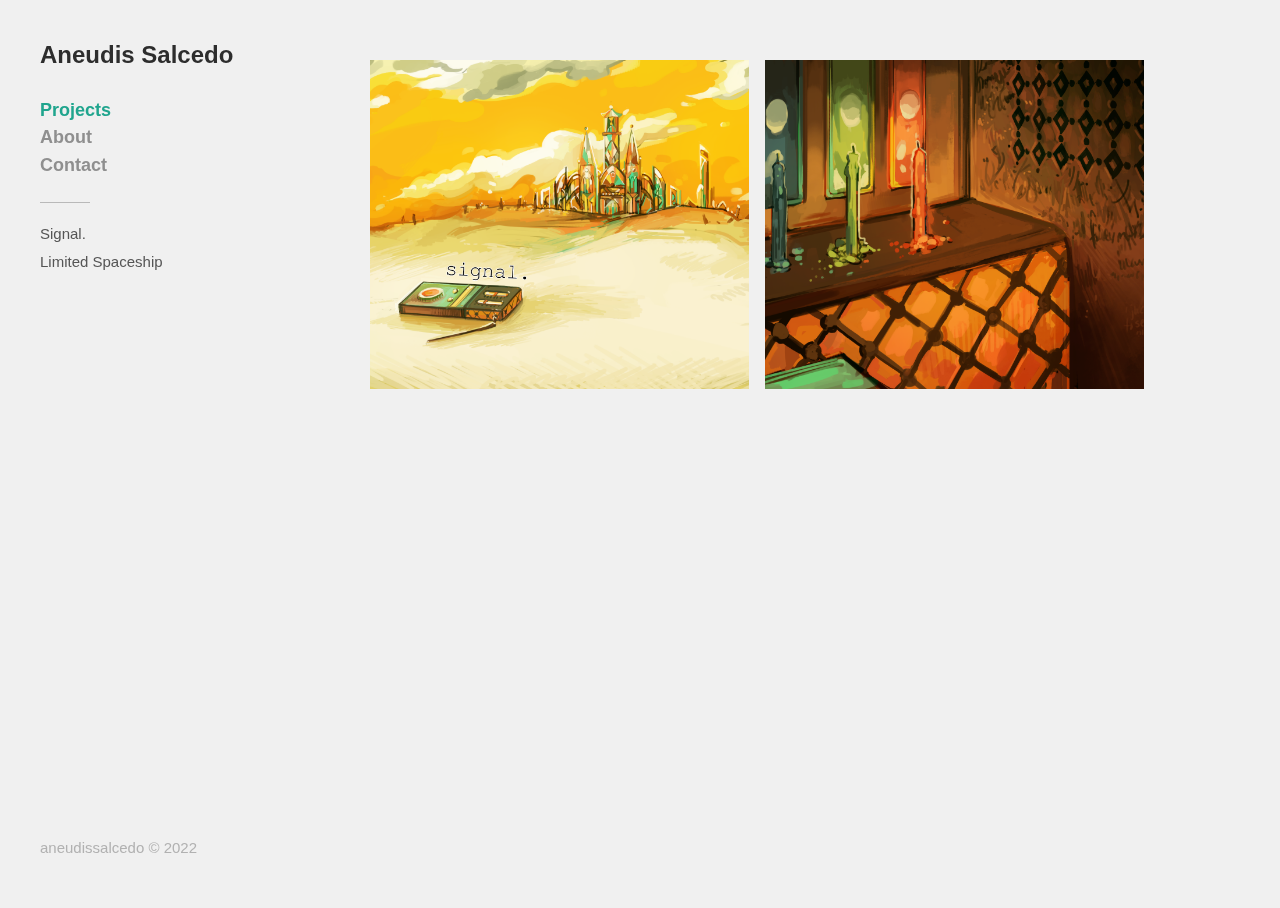
==== index.html @ 77e4090e "Uploaded portfolio to the repo" ====
<!DOCTYPE html>
<html lang="en">
    <!-- HEAD -->
    <head>
        <meta charset="utf-8">
        <meta name="viewport" content="width=device-width">
        <title>Aneudis Salcedo</title>
        <link rel="stylesheet" type="text/css" href="stylesheet/portfolio.css">
    </head>
    
    <!-- BODY -->
    <body class="background">
        <div id="wrapper">
            <!-- LEFT PANEL -->
            <div class="leftPanel">
                <div class="scrollable">
                    <div class="content">
                        <!-- HEADER -->
                        <header>
                            <a href="#"><h1>Aneudis Salcedo</h1></a>
                        </header>
                        <!-- CONTENT-LINKS -->
                        <nav>
                            <!-- SITE-LINKS-->
                            <ul class="siteLinks">
                                <li id="projects" class="current">
                                    <a href="#">Projects</a>
                                </li>
                                <li id="about">
                                    <a href="pages/about.html">About</a>
                                </li>
                                <li id="contact">
                                    <a href="pages/contact.html">Contact</a>
                                </li>
                            </ul>
                            <!-- CONTENT BREAKER -->
                            <hr>
                            <!-- PROJECTS-LINKS -->
                            <ul class="projectsLinks">
                                <li id="project_01">
                                    <a class="thumbnail" href="pages/project_01.html">Signal.</a>
                                </li>
                                <li id="project_02">
                                    <a class="thumbnail" href="#">Limited Spaceship</a>
                                </li>
                            </ul>
                        </nav>
                        <!-- FOOTER -->
                        <footer id="footer">
                            <div>
                                <p>aneudissalcedo &copy; 2022</p>
                            </div>
                        </footer>
                    </div>
                </div>
            </div>

            <!-- RIGHT PANEL -->
            <main role="main">
                <!-- PROJECTS -->
                <ul class="projectSquares">
                    <!-- PROJECT 1 -->
                    <li class="thumbProject">
                        <a class="project_01" href="pages/project_01.html"></a>
                    </li>
                    <!-- PROJECT 2 -->
                    <li class="thumbProject">
                        <a class="project_02" href="#"></a>
                    </li>
                </ul>                
            </main>
        </div>
    </body>
</html>
---- stylesheet/portfolio.css ----
/*==============
    LEFT PANEL
  ==============*/

.background{
    color: #555;
    background-color: #f0f0f0;
}

html, body{
    height: 100%;
}

body{
    font-family: sans-serif;
    line-height: 1.4em;
    display: block;
    margin: 8px;
}

#wrapper{
    position: absolute;
    top: 0;
    right: 0;
    bottom: 0;
    left: 0;
}

div{
    display: block;
}

.leftPanel{
    position: fixed;
    display: block;
    width: 270px;
    top: 0;
    left: 0;
    right: 270px;
    bottom: 0;
    padding: 0;
    z-index: 10;
    box-sizing: border-box;
}

.scrollable{
    padding: 0;
    position: relative;
    height: 100%;
}

.content{
    height: 100%;
    overflow: hidden;
    padding: 40px 10px 40px 40px;
    box-sizing: border-box;
}

.content header{
    display: block;
    padding: 0;
    margin: 0 0 30px;
}

a:link, a:visited{
    text-decoration: none;
    outline: none;
}

a{
    text-decoration: none;
    outline: none;
    cursor: pointer;
}

nav .siteLinks a{
    font-weight: 600;
    color: #8f8f8f;
    font-size: 18px;
    opacity: 1;
}

nav .current a{
    color: #20a58e;
}

nav ul li a{
    padding: 0;
    line-height: 17px;
    font-size: 15px;
    display: inline-block;
    cursor: pointer;
}

nav a{
    color: #555555;
}

nav ul{
    margin: 0 0 25px;
}

.content header a{
    color: #2d2d2d;
}

.content header h1{
    font-weight: 600;
}

h1{
    font-size: 24px;
    line-height: 30px;
}

h1, h2, h3, h4, h5, h6{
    margin: 0;
    padding: 0;
    font-weight: 400;
}

nav{
    text-align: left;
    display: block;
}

.siteLinks{
    padding: 0;
}

ul{
    margin: 0 0 25px;
    list-style: none;
}

ol, ul, li, table, tr, th, td{
    margin: 0;
    padding: 0;
    border: 0;
    vertical-align: baseline;
}

li{
    margin: 0 0 5px;
}

nav hr{
    background-color: #b9b9b9;
    display: block;
    height: 1px;
    width: 50px;
    border: none;
    margin: 0 130px 20px 0;
}

nav::after{
    display: block;
    content: ".";
    clear: both;
    font-size: 0;
    line-height: 0;
    height: 0;
    overflow: hidden;
}

body.light footer{
    background-color: #f0f0f0;
}

#footer{
    display: block;
    position: fixed;
    bottom: 0;
    left: 0;
    width: 220px;
    padding: 0 0 40px 40px;
    font-size: 13px;
    line-height: 1.4em;
}

footer p{
    color: #b1b1b1;
    font-size: 13px;
    line-height: 1.4em;
    margin: 0;
    padding: 0;
    font-size: 15px;
    line-height: 24px;
}

/*=====================
    INDEX RIGHT PANEL
  =====================*/

main{
    display: block;
    position: relative;
    max-width: 1650px;
    min-width: 700px;
    padding: 40px 40px 100px 290px;
    box-sizing: border-box;
    z-index: 1;
    margin: 20px 80px;
}

main ul{
    list-style: decimal;
    list-style-position: outside;
    margin-bottom: 1em;
    padding-left: 20px;
}

main a{
    color: #20a58e;
}

.projectSquares{
    width: 100%;
    max-width: 976px;
    margin: -8px -8px 0 -8px;
    padding-left: 0;
}

.thumbProject{
    display: block;
    position: relative;
    text-align: center;
    width: calc(50% - 16px);
    float: left;
    margin: 8px 8px -40px 8px;
    box-sizing: border-box;
    z-index: 1;
}

.projectSquares .thumbProject::after{
    padding-top: 100%;
    display: block;
    content: '';
}

.thumbProject a{
    position: absolute;
    display: block;
    top: 0px;
    left: 0px;
    right: 0px;
    bottom: 50px;
    background-size: cover;
    background-position: center;
    background-repeat: no-repeat;
}

/*=============================
    IMAGE PROJECTS-RIGHT PANEL
  =============================*/

.project_01{
    background-image: url("../images/project_01/signal..png");
}

.project_02{
    background-image: url("../images/project_01/Confessional.png");
}

/*============================
    PROJECT IMAGE-PAGE PANEL
  ============================*/

.projectInside{
    text-align: center;
    margin: 0 0 40px;
    max-width: 960px;
}

.projectInside div{
    display: block;
    position: relative;
    width: 100%;
    margin: 0 auto 25px;
}

.imageBox{
    display: block;
    position: relative;
    box-sizing: border-box;
}

.imageBox img{
    top: 0;
    left: 0;
    width: 70%;
    height: 70%;
}

/*============================
    PROJECT DETAIL-PAGE PANEL
  ============================*/

body.light .details{
    border-top: 1px solid #e5e4d9;
}

.details{
    padding: 30px 0 0;
    margin-bottom: 30px;
    max-width: 960px;
    overflow: auto;
    margin-left: 100px;
}

.details .col{
    width: 50%;
    float: left;
    box-sizing: border-box;
    padding: 0 30px 20px 0;
}

.details p{
    margin: 0 0 1em;
    font-size: 15px;
    width: 85%;
    overflow: hidden;
    text-overflow: ellipsis;
}

.details table{
    border: none;
    border-collapse: collapse;
    border-spacing: 0px;
    width: 100%;
}

.details tr:nth-child(2n+1){
    background-color: rgba(255, 255, 255, 0.5);
}

.details table td{
    padding: 8px;
}

.details table td .text{
    vertical-align: middle;
}

.details h5{
    color: #b1b1b1;
    padding-top: 3px;
    font-size: 13px;
    line-height: 18px;
    font-style: italic;
}

.details table .url{
    display: block;
    max-width: 350px;
    white-space: nowrap;
    overflow: hidden;
    text-overflow: ellipsis;
    font-style: italic;
}

.details .url a{
    font-style: italic;
    opacity: 1;
}

/*=======================
    CONTACT RIGHT PANEL
  =======================*/

.contact{
    position: relative;
    max-width: 960px;
}

.form{
    margin: 0 0 50px;
    width: 100%;
    padding: 0px 0 0;
}

.contact h1{
    color: #555;
}

.form h1{
    padding: 0px 0 40px;
}

p{
    margin: 0;
    padding: 0;
    font-size: 15px;
    line-height: 24px;
}

.form .field{
    position: relative;
    margin: 0 0 10px;
}

.form .field:first-child, .form .field:nth-child(2){
    height: 52px;
}

.form .fieldMessage{
    margin: 0 0 20px;
}

.form label{
    display: block;
    font-size: 12px;
    text-transform: uppercase;
    position: absolute;
    top: 0;
    right: 0;
    height: 52px;
    line-height: 52px;
    visibility: hidden;
    opacity: 0;
    transition: margin 0.08s ease-out;
    margin-right: 0px;
}

.form input, .form textarea{
    border: solid 1px #d4d3c9;
    background-color: #fff;
    color: #555;
}

.form input, .form textarea{
    display: block;
    font-size: 16px;
    line-height: 22px;
    width: 100%;
    height: 52px;
    padding: 15px 180px 15px 17px;
    margin: 0;
    border: none;
    box-shadow: none;
    border-radius: 0px;
    box-sizing: border-box;
}

input, textarea, button{
    font-family: 'Source Sans Pro', 'sans-serif';
}

.form .message{
    display: block;
    font-size: 12px;
    color: #c14343;
    text-transform: uppercase;
    position: absolute;
    top: 0;
    right: 0;
    height: 52px;
    line-height: 52px;
    font-style: normal;
    visibility: hidden;
    opacity: 0;
    transition: margin 0.1s ease-out;
    margin-right: 0px;
}

.form textarea{
    height: 250px;
}

.form button{
    color: #fff;
    background-color: #8f8f8f;
}

.form button{
    font-size: 18px;
    width: 100%;
    height: 60px;
    line-height: 60px;
    opacity: 1;
    padding: 0;
    border-radius: 5px;
}

button{
    border: none;
    cursor: pointer;
    text-decoration: none;
}

#contactForm .confirmed{
    opacity: 0;
    visibility: hidden;
    height: 0;
    transition: opacity 0.3s, visibility 0s 0.3s;
}

.contact .details{
    width: 100%;
    margin: 0 0 50px;
    position: inherit;
}

.details{
    padding: 30px 0 0;
    margin-bottom: 30px;
    max-width: 960px;
    overflow: auto;
}

.contact .details .col{
    width: 50%;
    float: left;
}

.contact .details h1{
    margin: 0 0 20px;
}

/*=======================
    ABOUT RIGHT PANEL
  =======================*/

.about{
    padding: 0px 40px;
    max-width: 960px;
    box-sizing: border-box;
    /*margin: 20px 100px;*/
}

.about .blockInfo{
    border-bottom: solid 1px #b9b9b9;
    color: #b8b8b1;
    padding: 40px 50px 25px 0;
    min-height: 32px;
}

.about .blockInfo a{
    position: relative;
    padding-right: 0;
}

.about .blockInfo:first-child{
    padding-top: 20px;
}

.about .blockInfo .resumeLink{
    display: block;
    position: absolute;
    right: 250px;
    height: 40px;
    line-height: 40px;
    padding: 0 17px;
    font-size: 15px;
    font-weight: 600;
    border-radius: 5px;
    cursor: pointer;
    z-index: 100;
}

.about .blockInfo .resumeLink{
    background-color: #8F8F8F;
    color: #fff;
}

.about .blockInfo .row:nth-child(1), .about .blockInfo .row:nth-child(2){
    padding-right: 250px;
}

.about .row{
    position: relative;
    padding-left: 0px;
}

.about h5{
    color: #b1b1b1;
    line-height: 24px;
    float: none;
    margin: 0;
    width: 100px;
    position: inherit;
    text-align: left;
    font-style: italic;
}

.about .blockInfo p{
    padding: 0 0 8px;
}

.about p{
    color: #555;
    line-height: 24px;
    font-size: 15px;
}

p{
    margin: 0;
}
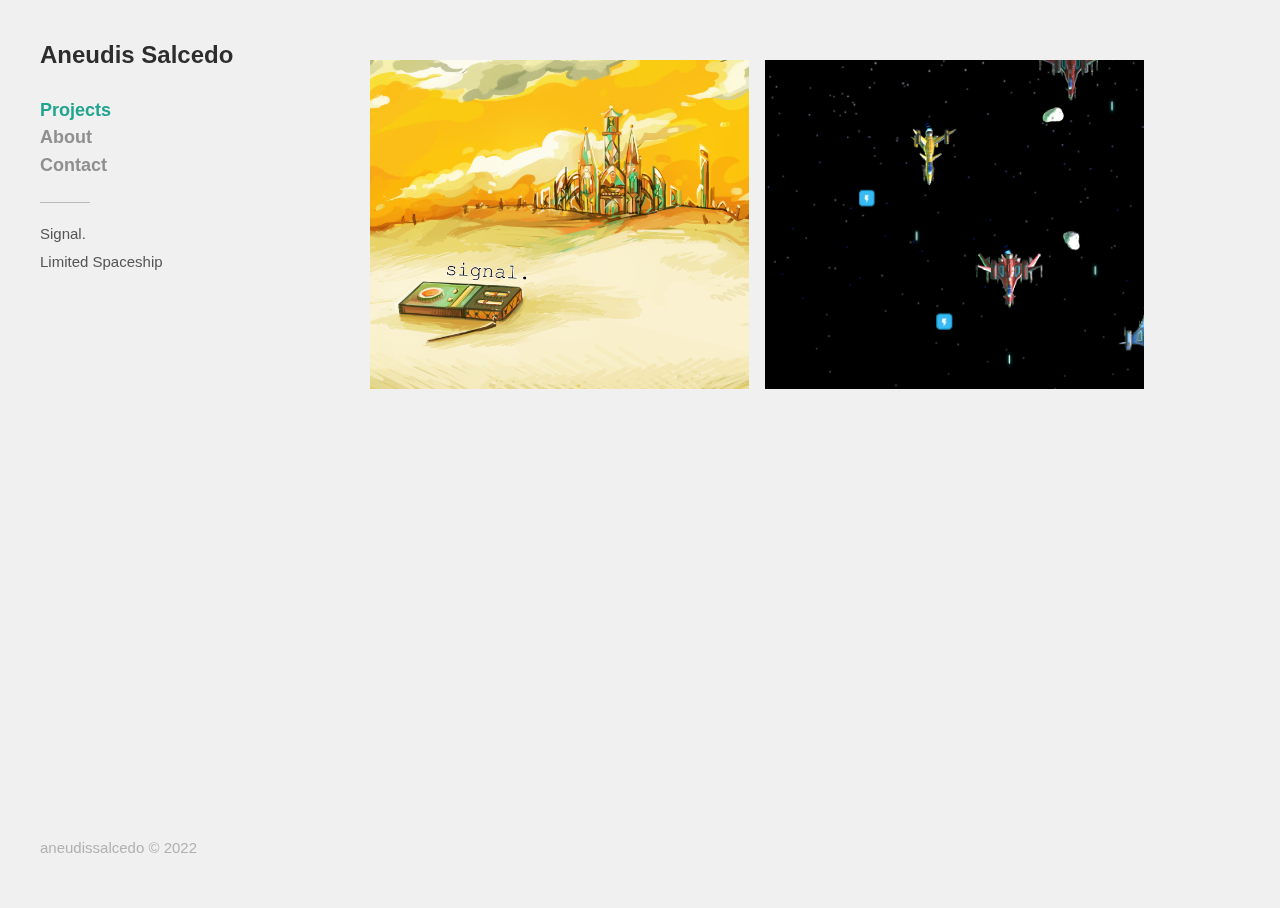
==== commit 931ea460: "Added Limited Spacechip as the project_02 in the portfolio." ====
--- a/index.html
+++ b/index.html
@@ -41,7 +41,7 @@
                                     <a class="thumbnail" href="pages/project_01.html">Signal.</a>
                                 </li>
                                 <li id="project_02">
-                                    <a class="thumbnail" href="#">Limited Spaceship</a>
+                                    <a class="thumbnail" href="pages/project_02.html">Limited Spaceship</a>
                                 </li>
                             </ul>
                         </nav>
@@ -65,7 +65,7 @@
                     </li>
                     <!-- PROJECT 2 -->
                     <li class="thumbProject">
-                        <a class="project_02" href="#"></a>
+                        <a class="project_02" href="pages/project_02.html"></a>
                     </li>
                 </ul>                
             </main>
--- a/stylesheet/portfolio.css
+++ b/stylesheet/portfolio.css
@@ -259,7 +259,7 @@
 }
 
 .project_02{
-    background-image: url("../images/project_01/Confessional.png");
+    background-image: url("../images/project_02/LimitedSpaceshipGameView01.png");
 }
 
 /*============================
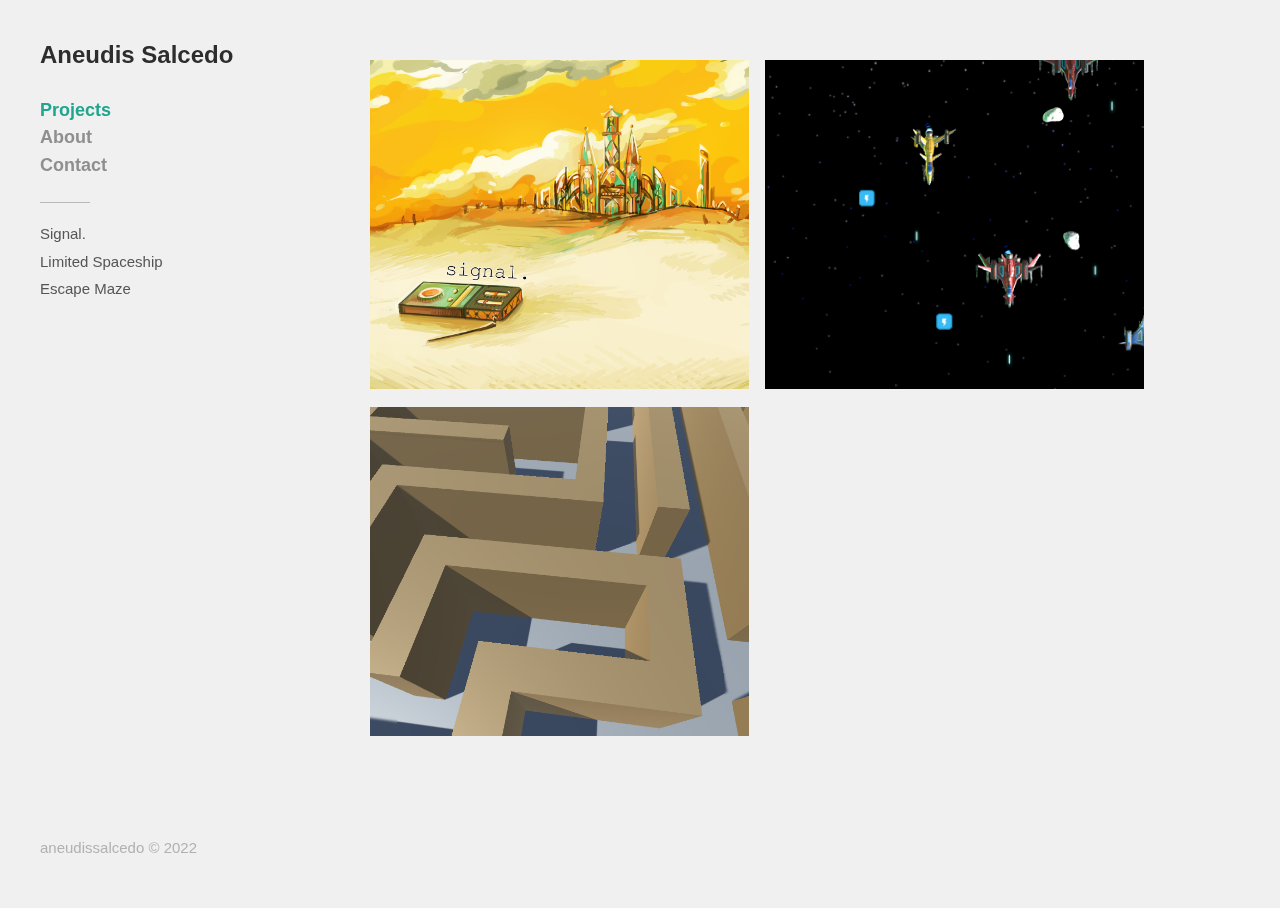
==== commit 9e60a77a: "Added Escape Maze as the Project 03 to the portfolio" ====
--- a/index.html
+++ b/index.html
@@ -6,6 +6,7 @@
         <meta name="viewport" content="width=device-width">
         <title>Aneudis Salcedo</title>
         <link rel="stylesheet" type="text/css" href="stylesheet/portfolio.css">
+        <script src="javascript/portfolio.js" defer></script>
     </head>
     
     <!-- BODY -->
@@ -43,6 +44,9 @@
                                 <li id="project_02">
                                     <a class="thumbnail" href="pages/project_02.html">Limited Spaceship</a>
                                 </li>
+                                <li id="project_03">
+                                    <a class="thumbnail" href="pages/project_03.html">Escape Maze</a>
+                                </li>
                             </ul>
                         </nav>
                         <!-- FOOTER -->
@@ -67,6 +71,10 @@
                     <li class="thumbProject">
                         <a class="project_02" href="pages/project_02.html"></a>
                     </li>
+                    <!-- PROJECT 3 -->
+                    <li class="thumbProject">
+                        <a class="project_03" href="pages/project_03.html"></a>
+                    </li>
                 </ul>                
             </main>
         </div>
--- a/stylesheet/portfolio.css
+++ b/stylesheet/portfolio.css
@@ -260,6 +260,82 @@
 
 .project_02{
     background-image: url("../images/project_02/LimitedSpaceshipGameView01.png");
+}
+
+.project_03{
+    background-image: url("../images/project_03/Background.PNG");
+}
+
+/*=====================
+    PROJECT SLIDESHOW
+  =====================*/
+
+#SlideShow_Background{
+    background: rgba(255, 255, 255, 0.35);
+}
+
+.imageBox{
+    display: none; /* Lets not display image from here, lets rather do it in JS */
+}
+
+#projectInside{
+    width: 39.5vw;
+    height: auto;
+    padding-top: 4%;
+    position: relative;
+    margin:auto;
+}
+
+#projectInside a{
+    text-decoration: none;
+}
+
+.slideshowImages{
+    height: auto;
+    vertical-align: middle;
+    box-shadow: 0px 2px 10px 7px rgba(0, 0, 0, .75);
+    width: 100%;
+}
+
+.Previous, .Next{
+    cursor: pointer;
+    position: absolute;
+    top: 12vw;
+    margin-left: -27.5vw;
+    margin-right: 9.85vw;
+    width: auto;
+    padding: 2vw;
+    font-weight: bold;
+    font-size: 1.5vw;
+    border-radius: 3px;
+    user-select: none;
+    transition: 0.6s ease;
+}
+
+.Next{
+    right: 0;
+    border-radius: 3px;
+}
+
+.Previous:hover, .Next:hover{
+    background-color: rgb(68, 68, 68);
+    color: rgb(163, 163, 163);
+}
+
+.dot{
+    cursor: pointer;
+    height: 1vw;
+    width: 1vw;
+    margin: 0.25vw;
+    background-color: rgb(163, 163, 163);
+    border-radius: 50%;
+    display: inline-block;
+    transition: background-color 0.6s ease;
+    z-index: 1;
+}
+
+.active, .dot:hover{
+    background-color: #20a58e;
 }
 
 /*============================
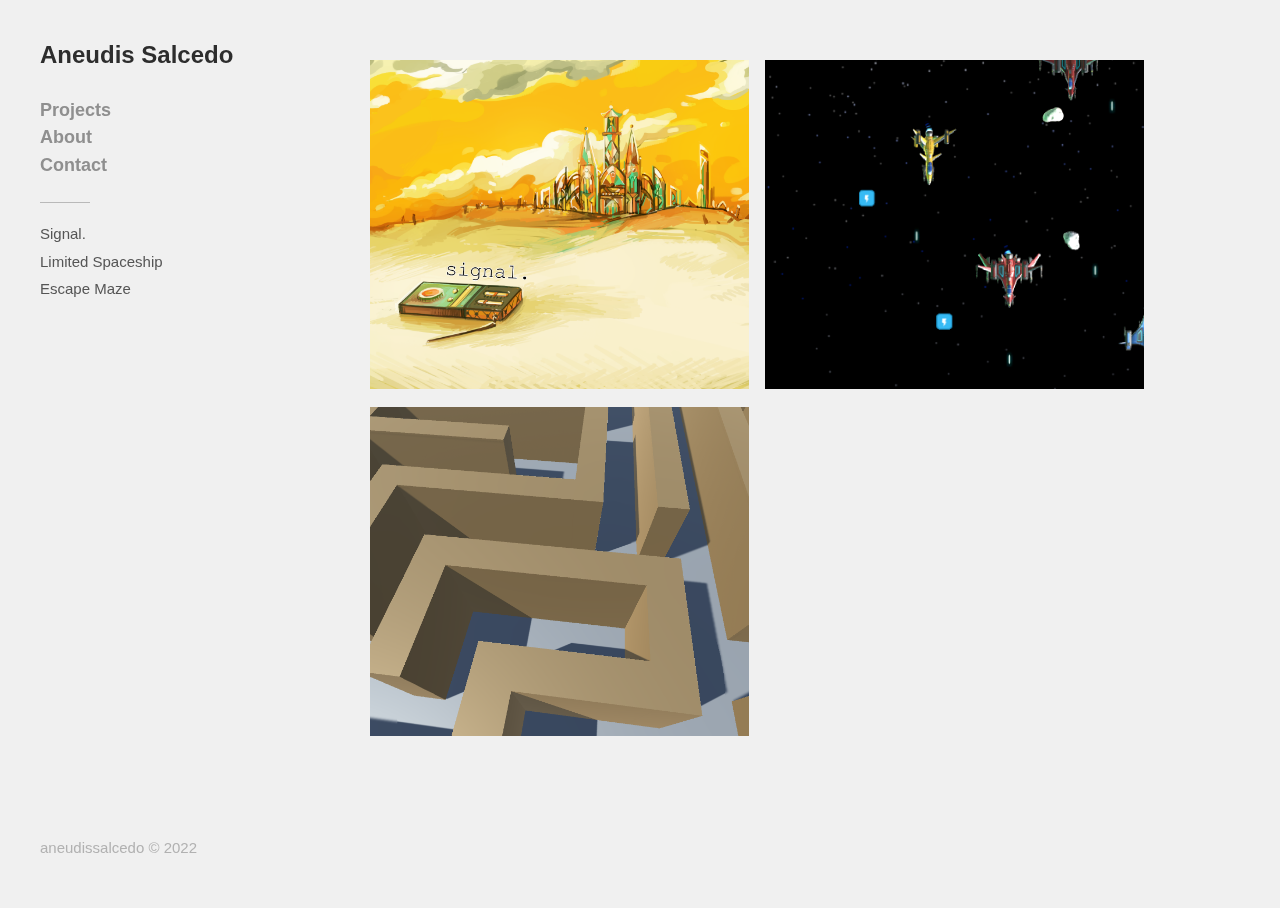
==== commit 0aa9f8d7: "Made the link of the current page to be highlighted." ====
--- a/index.html
+++ b/index.html
@@ -6,7 +6,7 @@
         <meta name="viewport" content="width=device-width">
         <title>Aneudis Salcedo</title>
         <link rel="stylesheet" type="text/css" href="stylesheet/portfolio.css">
-        <script src="javascript/portfolio.js" defer></script>
+        
     </head>
     
     <!-- BODY -->
@@ -24,8 +24,8 @@
                         <nav>
                             <!-- SITE-LINKS-->
                             <ul class="siteLinks">
-                                <li id="projects" class="current">
-                                    <a href="#">Projects</a>
+                                <li id="projects">
+                                    <a id="highlightLink" href="#">Projects</a>
                                 </li>
                                 <li id="about">
                                     <a href="pages/about.html">About</a>
@@ -78,6 +78,8 @@
                 </ul>                
             </main>
         </div>
+        <!-- JAVASCRIPT AFTER RENDERING PAGE -->
+        <script src="javascript/portfolio.js" defer></script>
     </body>
 </html>
 
--- a/stylesheet/portfolio.css
+++ b/stylesheet/portfolio.css
@@ -78,10 +78,6 @@
     color: #8f8f8f;
     font-size: 18px;
     opacity: 1;
-}
-
-nav .current a{
-    color: #20a58e;
 }
 
 nav ul li a{
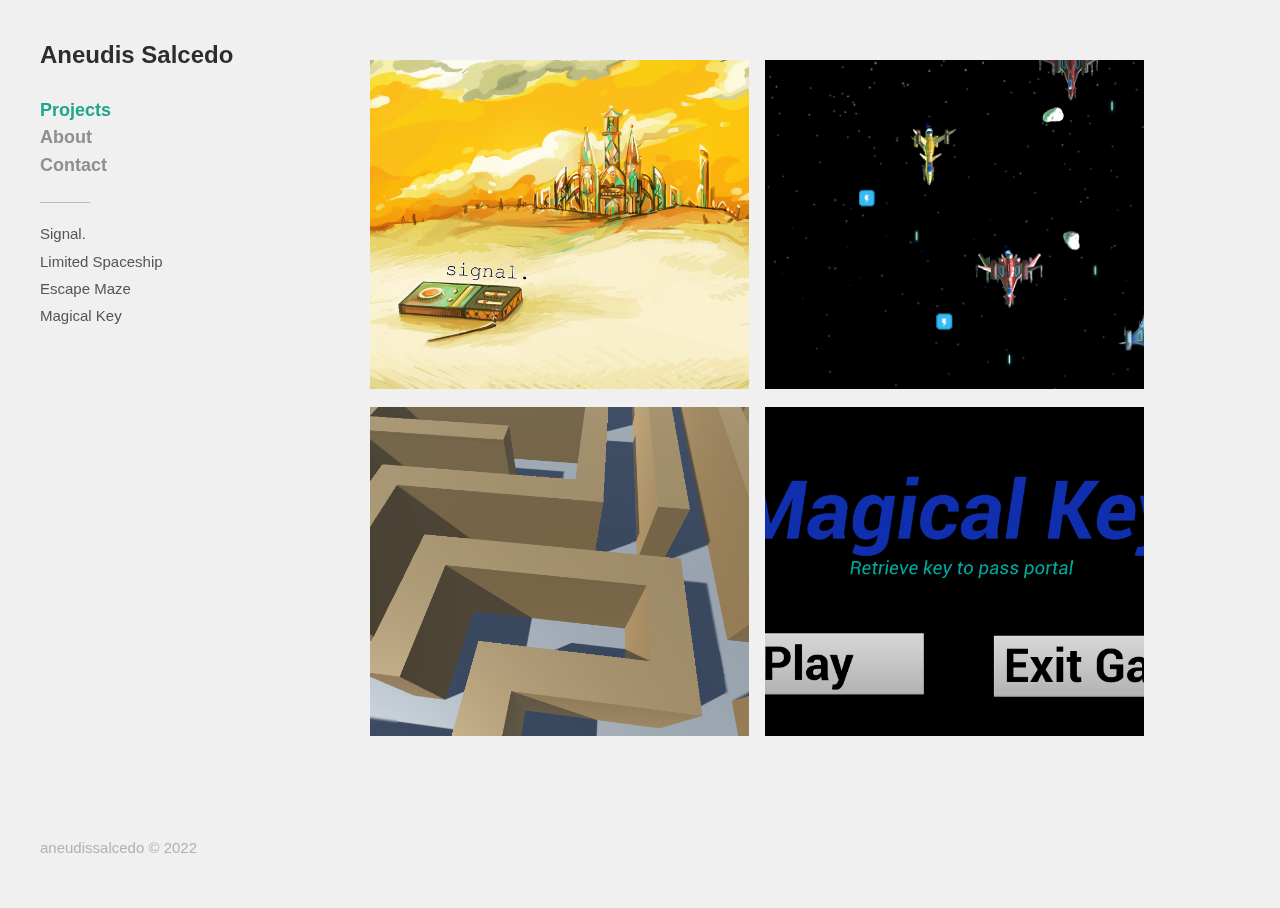
==== commit 08d225a0: "Added Magical Key as the project 04 to portfolio" ====
--- a/index.html
+++ b/index.html
@@ -47,6 +47,9 @@
                                 <li id="project_03">
                                     <a class="thumbnail" href="pages/project_03.html">Escape Maze</a>
                                 </li>
+                                <li id="project_04">
+                                    <a class="thumbnail" href="../pages/project_04.html">Magical Key</a>
+                                </li>
                             </ul>
                         </nav>
                         <!-- FOOTER -->
@@ -75,6 +78,10 @@
                     <li class="thumbProject">
                         <a class="project_03" href="pages/project_03.html"></a>
                     </li>
+                    <!-- PROJECT 4 -->
+                    <li class="thumbProject">
+                        <a class="project_04" href="pages/project_04.html"></a>
+                    </li>
                 </ul>                
             </main>
         </div>
--- a/stylesheet/portfolio.css
+++ b/stylesheet/portfolio.css
@@ -260,6 +260,10 @@
 
 .project_03{
     background-image: url("../images/project_03/Background.PNG");
+}
+
+.project_04{
+    background-image: url("../images/project_04/MagicalKey.png");
 }
 
 /*=====================
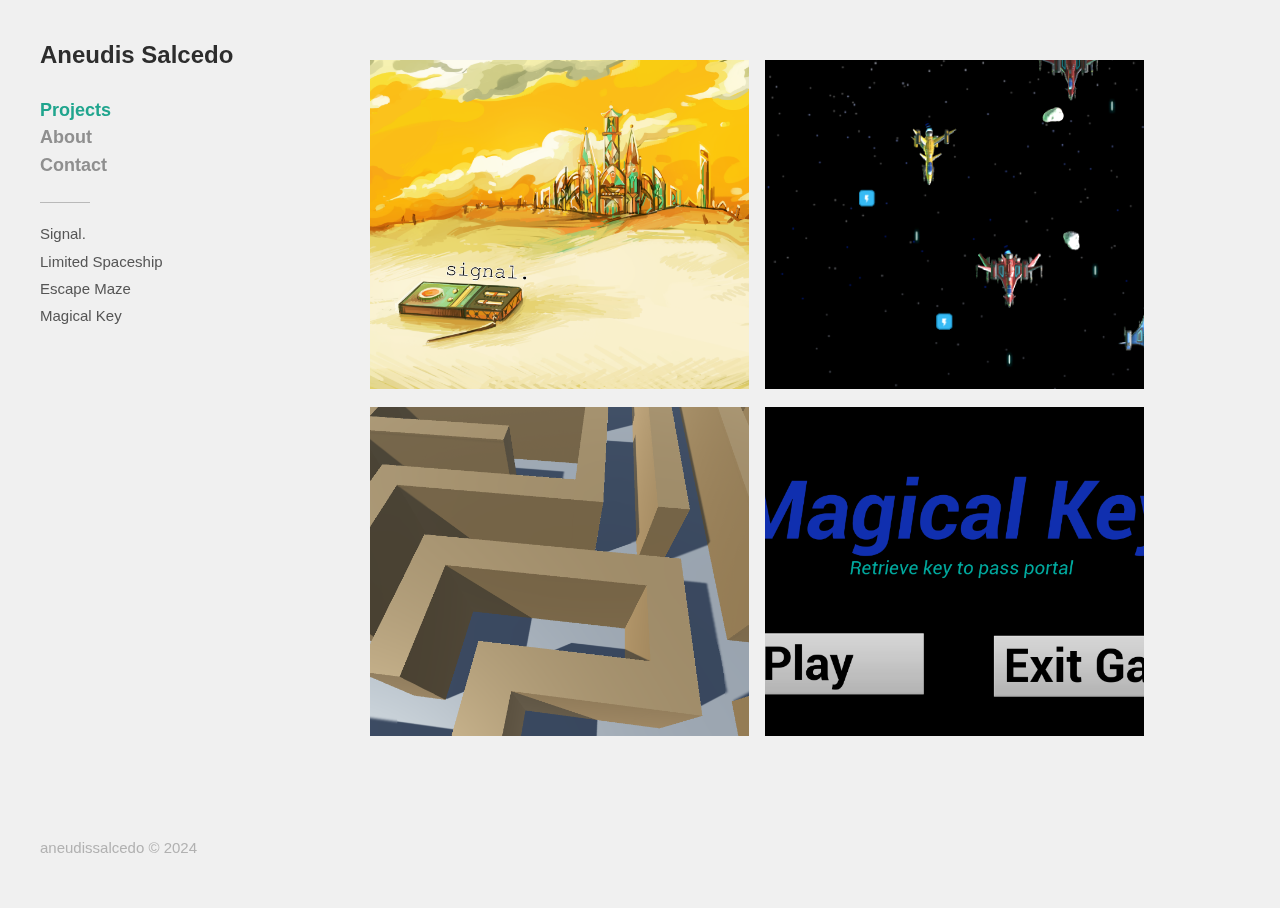
==== commit a457ed36: "Updated portfolio with accreditation and changed email contact" ====
--- a/index.html
+++ b/index.html
@@ -48,14 +48,14 @@
                                     <a class="thumbnail" href="pages/project_03.html">Escape Maze</a>
                                 </li>
                                 <li id="project_04">
-                                    <a class="thumbnail" href="../pages/project_04.html">Magical Key</a>
+                                    <a class="thumbnail" href="pages/project_04.html">Magical Key</a>
                                 </li>
                             </ul>
                         </nav>
                         <!-- FOOTER -->
                         <footer id="footer">
                             <div>
-                                <p>aneudissalcedo &copy; 2022</p>
+                                <p>aneudissalcedo &copy; 2024</p>
                             </div>
                         </footer>
                     </div>
--- a/stylesheet/portfolio.css
+++ b/stylesheet/portfolio.css
@@ -460,7 +460,7 @@
 }
 
 .form h1{
-    padding: 0px 0 40px;
+    padding: 0px 0 0px;
 }
 
 p{
@@ -640,7 +640,7 @@
 }
 
 .about .blockInfo .row:nth-child(1), .about .blockInfo .row:nth-child(2){
-    padding-right: 250px;
+    padding-right: 230px;
 }
 
 .about .row{
